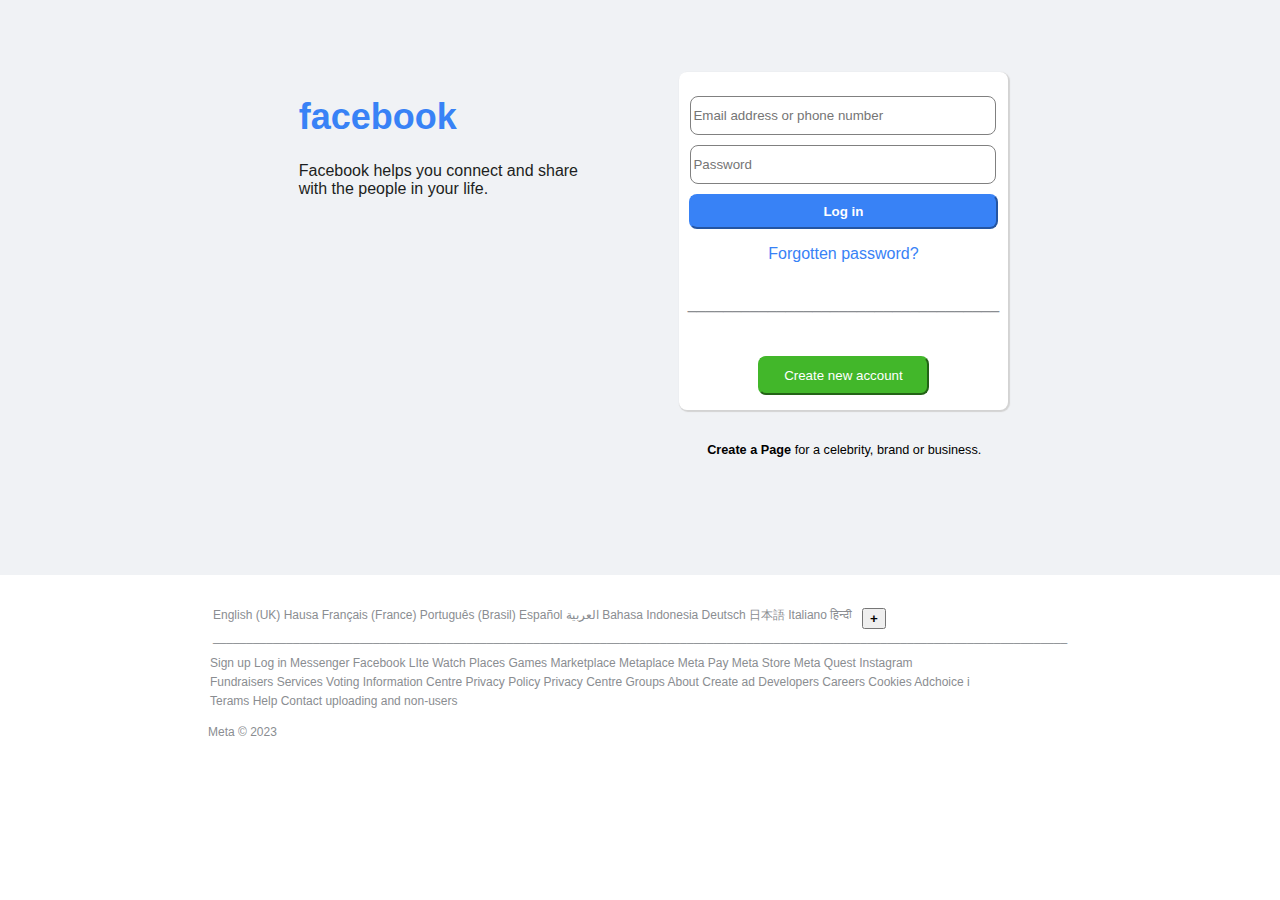
==== index.html @ 27d356e8 "finished page" ====
<!DOCTYPE html>
<html lang="en">
	<html>
		<head>
			<meta charset="UTF-8">
			<meta http-equiv="X-UA-Compatible" content="IE=edge">
			<meta name="viewport" width="device-width, initial-scale=1.0">
			<link rel="icon" href="images/facebook.png">
			<link rel="stylesheet" href="styles.css">
			<title>FACEBOOK LOGIN PAGE</title>
		</head>
		<body>
			<div class="main-container">
			<main>
				<div class="left">
					<h1><strong>facebook</strong></h1>
					<div class="text">
						<div>Facebook helps you connect and share with the people in your life.</div>
					</div>
				</div>
			</main>

					<div class="right">
						<input type="text" placeholder="Email address or phone number">
						<input type="text" placeholder="Password">
						<button id="log">
							Log in
						</button>
						<p id="forget">Forgotten password?</p>
						<p id="color">___________________________________</p>
						<button id="create">
							Create new account
						</button>
					</div>
					<div class="page">
						<p><strong>Create a Page   </strong>for a celebrity, brand or business.</p>
					</div>
			</div>


					<footer>
						<div id="language">English (UK)
Hausa
Français (France)
Português (Brasil)
Español
العربية
Bahasa Indonesia
Deutsch
日本語
Italiano
हिन्दी
						</div>
						<div class="plus-button">
							<button>
								<strong>
								+
								</strong>
							</button>
						</div>
						<p>________________________________________________________________________________________________________________________________</p>
						<div id="features">
							<div id="last">Sign up  Log in  Messenger   Facebook LIte  Watch  Places  Games  Marketplace   Metaplace  Meta Pay  Meta Store  Meta Quest  Instagram</div> <div id="last">Fundraisers Services  Voting Information Centre  Privacy Policy  Privacy Centre Groups  About  Create ad  Developers  Careers  Cookies  Adchoice i</div> <div id="last">Terams Help  Contact uploading and non-users</div>
						</div>
						<p id="meta">Meta &copy; 2023</p>

					</footer>
		</body>
	</html>
---- styles.css ----
body {
	margin: 0;
	padding: 0;
}


/* STYLING FOR THE MAIN CONTAINER */
.main-container {
	background: #F0F2F5;
	font-family: 'SFProDisplay-Regular', 'Helvetica';
	display: flex;
	justify-content: center;
	margin: 0 0 0 0;
	padding: 72px 0 145px 0;
}

main .left {
	display: flex;
	flex-direction: column;
	flex-wrap: wrap;
	color: #3882F6;
}

h1 {
	font-size: 36px;
	font-weight: 900;
}

.right {
	display:flex;
	flex-wrap: wrap;
	flex-direction: column;
	align-items: center;
	background: #FFFFFF;
	padding: 24px 9px 15px 9px;
	margin: 0 0 20px 0;
	border-radius: 8px;
	box-shadow: 1px 1px 1px 1px #D3D3D3;
}

.text {
	display: flex;
	flex-wrap: wrap;
	margin: 0 100px 0 0;
	width: 280px;
	color: #1C1E21;
}

/* STYLING FOR THE INPUT SECTION */
input {
	margin: 0 0 10px 0;
	border-radius: 8px;
	border: 0.5px solid grey;
	width: 300px;
	height: 35px;
}

#log {
	width: 309px;
	height: 35px;
	background: #3882F6;
	color: #FFFFFF;
	font-weight: bold;
	border-radius: 8px;
	border-color: #3882F6;
}

#create {
	width: 170.5px;
	height: 39px;
	background: #42B72A;
	color: #FFFFFF;
	margin: 27px 0 0;
	border-radius: 8px;
	border-color: #42B72A;
}

#forget {
	color:#3882F6;
}

#color {
	color: #8A8D91;
}

.page {
	display: flex;
	flex-direction: column;
	justify-content: flex-end;
	padding: 0 0 -4em 5em;
	margin: 0 0 -40px -23.70em;
	font-size: 12.7px;
}

/* STYLING FOR THE FOOTER */
footer {
	display: flex;
	flex-direction: column;
	flex-wrap: wrap;
	align-items: center;
	padding: 32px 0 22px 0;
	background: #FFFFFF;
	font-family: 'Helvetica', 'Arial', sans-serif;
	font-size: 12px;
	color: #8A8D91;
}

#features {
	width: 760px;
	margin: 0 0 0 -100px;
}

#language {
	width: 854px;
	display: flex;
	align-content: baseline;
	padding: 0 0 0 0;
	margin: 0 0 -16px 0;
}

#meta {
	width: 864px;
}

.plus-button {
	padding: 0 0 19px 500px;
	margin: 0 0 -30px -32px;
	font-weight: 900;
}

#last {
	margin: 0 0 5px 0;
}
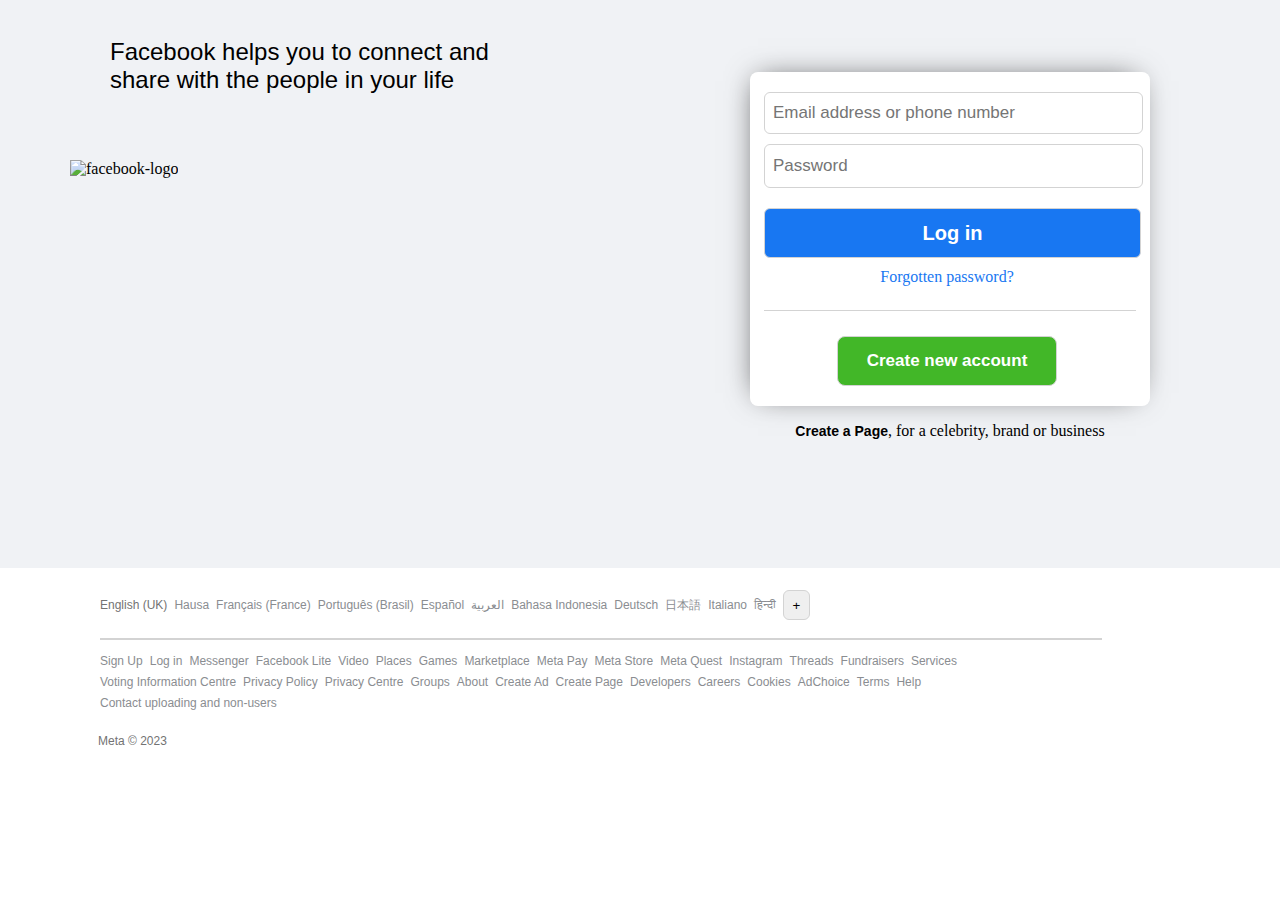
==== commit e47cd8b9: "finished prototype" ====
--- a/index.html
+++ b/index.html
@@ -7,63 +7,251 @@
 			<meta name="viewport" width="device-width, initial-scale=1.0">
 			<link rel="icon" href="images/facebook.png">
 			<link rel="stylesheet" href="styles.css">
-			<title>FACEBOOK LOGIN PAGE</title>
+			<title>facebook page</title>
 		</head>
+
 		<body>
-			<div class="main-container">
-			<main>
-				<div class="left">
-					<h1><strong>facebook</strong></h1>
-					<div class="text">
-						<div>Facebook helps you connect and share with the people in your life.</div>
-					</div>
-				</div>
-			</main>
-
-					<div class="right">
-						<input type="text" placeholder="Email address or phone number">
-						<input type="text" placeholder="Password">
-						<button id="log">
-							Log in
+			<div class="content">
+				<div class="left-content">
+				<img src="https://static.xx.fbcdn.net/rsrc.php/y8/r/dF5SId3UHWd.svg" alt="facebook-logo">
+				<p class="connect">Facebook helps you to connect and share with the people in your life</p>
+				</div>
+
+				<div class="right-content">
+				<form>
+					<div>
+						<label for="email">
+							<input type="text" name="email-address, phone-number"  class="email" id="email" placeholder="Email address or phone number" required>
+						</label>
+					</div>
+
+					<div>
+						<label for="password" class="password">
+							<input type="password" name="password" id="password"  class="password" placeholder="Password" required>
+						</label>
+					</div>
+
+					<div>
+						<label>
+							<button class="log-in">
+								Log in
+							</button>
+						</label>
+					</div>
+
+					<div>
+						<label>
+							<p class="password">Forgotten password?</p>
+						</label>
+					</div>
+
+					<div class="first-break">
+					</div>
+
+					<div class="button2">
+						<label>
+							<button class="create">
+								Create new account
+							</button>
+						</label>
+					</div>
+				</form>
+				<p><span>Create a Page</span>, for a celebrity, brand or business</p>
+				</div>
+			</div>
+
+			<footer>
+				<div class="first-list">
+					<ul>
+						<li>
+							<a href="#"><span>English (UK)
+								</span></a>
+						</li>
+
+						<li>
+							<a href="#">Hausa
+</a>
+						</li>
+
+						<li>
+							<a href="#">Français (France)
+</a>
+						</li>
+
+						<li>
+							<a href="#">Português (Brasil)
+</a>
+						</li>
+
+						<li>
+							<a href="#">Español
+</a>
+						</li>
+
+						<li>
+							<a href="#">العربية
+</a>
+						</li>
+
+						<li>
+							<a href="#">Bahasa Indonesia
+</a>
+						</li>
+
+						<li>
+							<a href="#">Deutsch
+</a>
+						</li>
+
+						<li>
+							<a href="#">日本語
+</a>
+						</li>
+
+						<li>
+							<a href="#">Italiano
+</a>
+						</li>
+
+						<li>
+							<a href="#">हिन्दी</a>
+						</li>
+
+						<button>
+							+
 						</button>
-						<p id="forget">Forgotten password?</p>
-						<p id="color">___________________________________</p>
-						<button id="create">
-							Create new account
-						</button>
-					</div>
-					<div class="page">
-						<p><strong>Create a Page   </strong>for a celebrity, brand or business.</p>
-					</div>
-			</div>
-
-
-					<footer>
-						<div id="language">English (UK)
-Hausa
-Français (France)
-Português (Brasil)
-Español
-العربية
-Bahasa Indonesia
-Deutsch
-日本語
-Italiano
-हिन्दी
-						</div>
-						<div class="plus-button">
-							<button>
-								<strong>
-								+
-								</strong>
-							</button>
-						</div>
-						<p>________________________________________________________________________________________________________________________________</p>
-						<div id="features">
-							<div id="last">Sign up  Log in  Messenger   Facebook LIte  Watch  Places  Games  Marketplace   Metaplace  Meta Pay  Meta Store  Meta Quest  Instagram</div> <div id="last">Fundraisers Services  Voting Information Centre  Privacy Policy  Privacy Centre Groups  About  Create ad  Developers  Careers  Cookies  Adchoice i</div> <div id="last">Terams Help  Contact uploading and non-users</div>
-						</div>
-						<p id="meta">Meta &copy; 2023</p>
-
-					</footer>
+					</ul>
+				</div>
+
+				<div class="foot">
+				</div>
+	
+				<div class="second-list">
+					<ul>
+						<li>
+							<a href="#">Sign Up</a>
+						</li>
+
+						<li>
+							<a href="#">Log in</a>
+						</li>
+
+						<li>
+							<a href="#">Messenger</a>
+						</li>
+
+						<li>
+							<a href="#">Facebook Lite</a>
+						</li>
+
+						<li>
+							<a href="#">Video</a>
+						</li>
+
+						<li>
+							<a href="#">Places</a>
+						</li>
+
+						<li>
+							<a href="#">Games</a>
+						</li>
+
+						<li>
+							<a href="#">Marketplace</a>
+						</li>
+
+						<li>
+							<a href="#">Meta Pay</a>
+						</li>
+
+						<li>
+							<a href="#">Meta Store</a>
+						</li>
+
+						<li>
+							<a href="#">Meta Quest</a>
+						</li>
+
+						<li>
+							<a href="#">Instagram</a>
+						</li>
+
+						<li>
+							<a href="#">Threads</a>
+						</li>
+
+						<li>
+							<a href="#">Fundraisers</a>
+						</li>
+
+						<li>
+							<a href="#">Services</a>
+						</li>
+
+						<li>
+							<a href="#">Voting Information Centre</a>
+						</li>
+
+						<li>
+							<a href="#">Privacy Policy</a>
+						</li>
+
+						<li>
+							<a href="#">Privacy Centre</a>
+						</li>
+
+						<li>
+							<a href="#">Groups</a>
+						</li>
+
+						<li>
+							<a href="#">About</a>
+						</li>
+
+						<li>
+							<a href="#">Create Ad</a>
+						</li>
+
+						<li>
+							<a href="#">Create Page</a>
+						</li>
+
+						<li>
+							<a href="#">Developers</a>
+						</li>
+
+						<li>
+							<a href="#">Careers</a>
+						</li>
+
+						<li>
+							<a href="#">Cookies</a>
+						</li>
+
+						<li>
+							<a href="#">AdChoice</a>
+						</li>
+
+						<li>
+							<a href="#">Terms</a>
+						</li>
+
+						<li>
+							<a href="#">Help</a>
+						</li>
+
+						<li>
+							<a href="#">Contact uploading and non-users</a>
+						</li>
+					</ul>
+				</div>
+					<div class="copyright">
+						<ul>
+							<li>
+								<a href="#">Meta &copy; 2023</a>
+							</li>
+						</ul>
+					</div>
+			</footer>
 		</body>
 	</html>
--- a/styles.css
+++ b/styles.css
@@ -4,130 +4,299 @@
 }
 
 
-/* STYLING FOR THE MAIN CONTAINER */
-.main-container {
-	background: #F0F2F5;
-	font-family: 'SFProDisplay-Regular', 'Helvetica';
-	display: flex;
-	justify-content: center;
-	margin: 0 0 0 0;
-	padding: 72px 0 145px 0;
-}
-
-main .left {
-	display: flex;
-	flex-direction: column;
+/* STYLING FOR THE MAIN CONTENT */
+div.content  img {
+	width: 400px;
+	height: 400px;
+}
+
+div.content {
+	display: flex;
+	width: 100%;
+	height: ;
+	justify-content: space-around;
+	align-items: center;
+	background-color: #F0F2F5;
+	padding: 72px 10px 112px;
+}
+
+div.right-content form {
+	background-color: #fff;
+	padding: 20px 20px 20px 14px;
+	text-align: center;
+	border-radius: 8px;
+	box-shadow: -3px -2px 29px -11px rgba(0,0,0,0.75);
+	position: relative;
+}
+
+div.right-content {
+	width: 100%;
+	max-width: 400px;
+	margin-left: -40px;
+	border-radius: none;
+}
+
+form p.password {
+	color: #1877F2;
+	margin-top: 0;
+}
+
+p.password:hover {
+	cursor: pointer;
+}
+
+input[type="text"],
+input[type="password"],
+button {
+	width: 100%;
+	height: 30px;
+	margin: 10px 0;
+	padding: 6px 3px;
+	border: 1px solid #D3D3D3;
+	border-radius: 6px;
+}
+
+input[type="text"],
+button.create {
+	padding-top: 0;
+	margin: 0;
+}
+
+input[type="text"] {
+	padding-bottom: 0;
+	height: 40px; 
+}
+
+input[type="text"],
+input[type="password"] {
+	padding-left: 8px;
+	font-size: 17px;
+	font-weight: 100;
+}
+
+.log-in,
+.create {
+	width: 103%;
+	height: 50px;
+	background-color: #1877F2;
+	font-family: "Helevtica", 'Arial', sans-serif;
+	font-size: 20px;
+	font-weight: bold;
+	color: #FFFFFF;
+}
+
+.log-in,
+.create:hover {
+	cursor: pointer;
+}
+
+button.log-in {
+	transition:0.15s transform ease;
+}
+
+.log-in:hover {
+	transform: scaleX(0.8);
+}
+
+.create {
+	padding: 0 16px;
+	font-size: 17px;
+	background-color: #42B728;
+	width: 60%;
+	border-radius: 8px;
+}
+
+div.button2 {
+	margin-top: 50px;
+	transition: 0.13s transform ease;
+}
+
+.button2:hover {
+	transform: scaleX(1.2);
+}
+
+div.right-content p {
+	text-align: center;
+}
+
+div.right-content p span:hover {
+	text-decoration: underline;
+	cursor: pointer;
+}
+
+div.right-content p span {
+	font-weight: bold;
+	font-size: 14px;
+	font-family: "SFProText-Regular","Helevtica", 'Arial';
+}
+
+div.right-content hr.first-break {
+	margin: 20px 0;
+	border-color: 1px solid lightgrey;
+}
+
+div.first-break {
+	width: 93%;
+	height: 1px;
+	background-color: #D3D3D3;
+	position: absolute;
+	top: 238px;
+}
+
+div.left-content p.connect {
+	font-family: 'SFProDisplay-Regular', "Helevtica", 'Arial';
+	display: flex;
 	flex-wrap: wrap;
-	color: #3882F6;
-}
-
-h1 {
-	font-size: 36px;
-	font-weight: 900;
-}
-
-.right {
-	display:flex;
-	flex-wrap: wrap;
-	flex-direction: column;
-	align-items: center;
-	background: #FFFFFF;
-	padding: 24px 9px 15px 9px;
-	margin: 0 0 20px 0;
-	border-radius: 8px;
-	box-shadow: 1px 1px 1px 1px #D3D3D3;
-}
-
-.text {
-	display: flex;
-	flex-wrap: wrap;
-	margin: 0 100px 0 0;
-	width: 280px;
-	color: #1C1E21;
-}
-
-/* STYLING FOR THE INPUT SECTION */
-input {
-	margin: 0 0 10px 0;
-	border-radius: 8px;
-	border: 0.5px solid grey;
-	width: 300px;
-	height: 35px;
-}
-
-#log {
-	width: 309px;
-	height: 35px;
-	background: #3882F6;
-	color: #FFFFFF;
-	font-weight: bold;
-	border-radius: 8px;
-	border-color: #3882F6;
-}
-
-#create {
-	width: 170.5px;
-	height: 39px;
-	background: #42B72A;
-	color: #FFFFFF;
-	margin: 27px 0 0;
-	border-radius: 8px;
-	border-color: #42B72A;
-}
-
-#forget {
-	color:#3882F6;
-}
-
-#color {
-	color: #8A8D91;
-}
-
-.page {
-	display: flex;
-	flex-direction: column;
-	justify-content: flex-end;
-	padding: 0 0 -4em 5em;
-	margin: 0 0 -40px -23.70em;
-	font-size: 12.7px;
-}
+	width: 400px;
+	font-weight: 400;
+	font-size: 24px;
+	margin-top: -140px;
+	margin-left: 40px;
+}
+
+div.left-content {
+	margin-top: -208px;
+	margin-left: -80px;
+}
+
+/* STYLING FOR PSEDUO-CLASSES TOP SECTION */
+input.password:active {
+	border-color: #1877F2;
+}
+
+p.password:hover {
+	text-decoration: underline;
+}
+
 
 /* STYLING FOR THE FOOTER */
 footer {
 	display: flex;
 	flex-direction: column;
+	width: 100%;
+	position: relative;
+}
+
+footer div.first-list ul {
+	display: flex;
 	flex-wrap: wrap;
+	gap: 7px;
+	margin-left: -35px;
+	justify-content: center;
 	align-items: center;
-	padding: 32px 0 22px 0;
-	background: #FFFFFF;
-	font-family: 'Helvetica', 'Arial', sans-serif;
+	width: 100%;
+	max-width: 900px;
+	list-style: none;
+}
+
+footer ul {
+	font-family: "Helevtica", 'Arial', sans-serif;
 	font-size: 12px;
+}
+
+footer div.first-list ul li:hover {
+	text-decoration:  #737373 underline;
+}
+
+footer div.second-list ul li:hover {
+	text-decoration: #737373 underline;
+}
+
+footer div.first-list ul a {
+	text-decoration: none;
 	color: #8A8D91;
 }
 
-#features {
-	width: 760px;
-	margin: 0 0 0 -100px;
-}
-
-#language {
-	width: 854px;
-	display: flex;
-	align-content: baseline;
-	padding: 0 0 0 0;
-	margin: 0 0 -16px 0;
-}
-
-#meta {
-	width: 864px;
-}
-
-.plus-button {
-	padding: 0 0 19px 500px;
-	margin: 0 0 -30px -32px;
-	font-weight: 900;
-}
-
-#last {
-	margin: 0 0 5px 0;
-}
+footer div.first-list ul li span {
+	color: #737373;
+}
+
+footer div.second-list ul {
+	display: flex;
+	gap: 7px;
+	flex-wrap: wrap;
+	justify-content: flex-start;
+	align-items: center;
+	width: 90%;
+	max-width: 1000px;
+	list-style: none;
+}
+
+footer div.second-list {
+	padding-left: 60px;
+}
+
+footer div.second-list ul a {
+	text-decoration: none;
+	color: #8A8D91;
+}
+
+footer button {
+	width: 3%;
+}
+
+footer button:hover {
+	background-color: #D3D3D3;
+	cursor: pointer;
+}
+
+footer div.copyright ul {
+	display: flex;
+	justify-content: ;
+	list-style: none;
+}
+
+footer div.copyright ul a {
+	text-decoration: none;
+	color: #737373;
+}
+
+footer div.copyright {
+	width: 70%;
+	padding-left: 58px; 
+}
+
+footer div.foot {
+	border: 1px solid lightgrey;
+	width: 80%;
+	max-width: 1000px;
+	position: absolute;
+	top: 70px;
+	left: 100px;
+}
+
+/* MEDIA QUERIES */
+@media only screen and (max-width:900px) {
+	div.content {
+		display: flex;
+		flex-direction: column;
+	}
+
+	footer {
+		position: relative;
+	}
+
+	footer div.foot {
+		width: 82%;
+		position: absolute;
+		left: 40px;
+	}
+
+	footer div.second-list {
+		padding-left: 0;
+	}
+
+
+	footer div.copyright {
+		padding-left: 0;
+	}
+
+	footer div.first-list {
+		padding-right: 30px;
+	}
+
+	footer button {
+		width: 5%;
+		height: 27px;
+	}
+}
